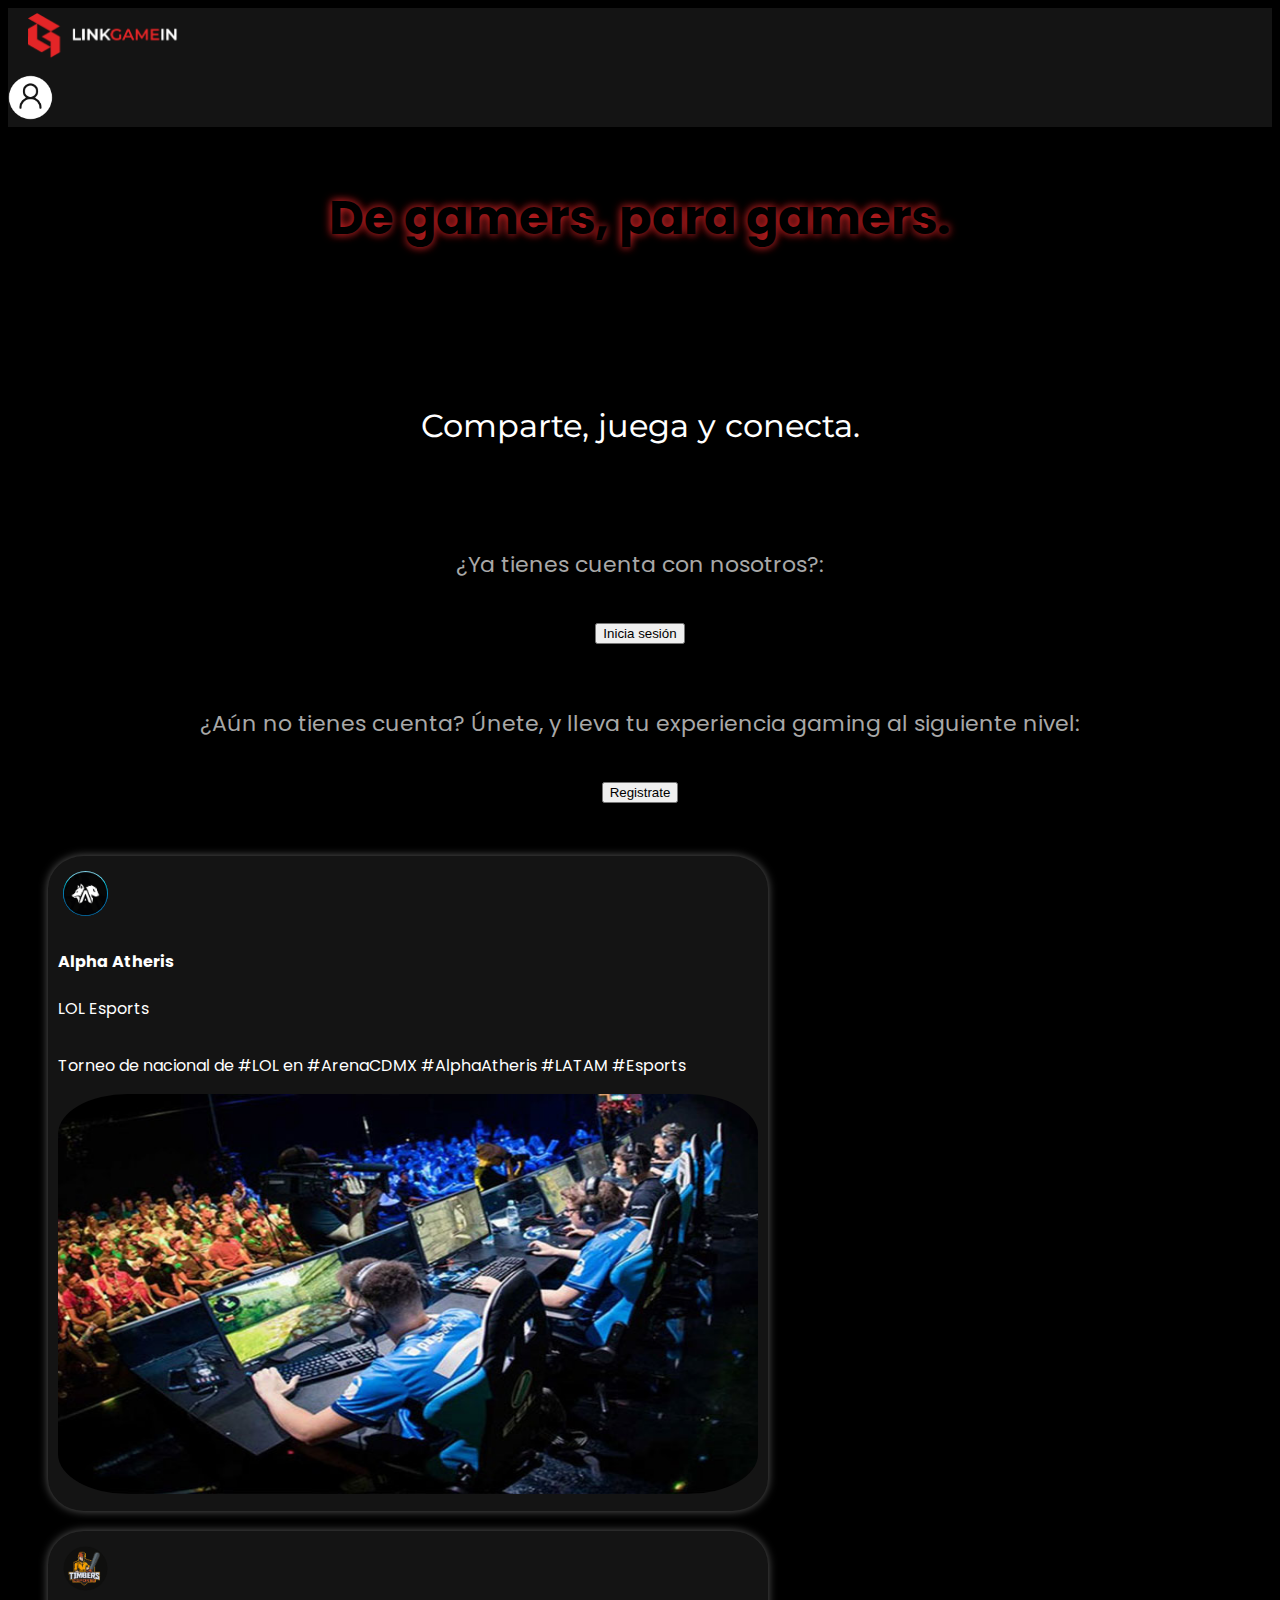
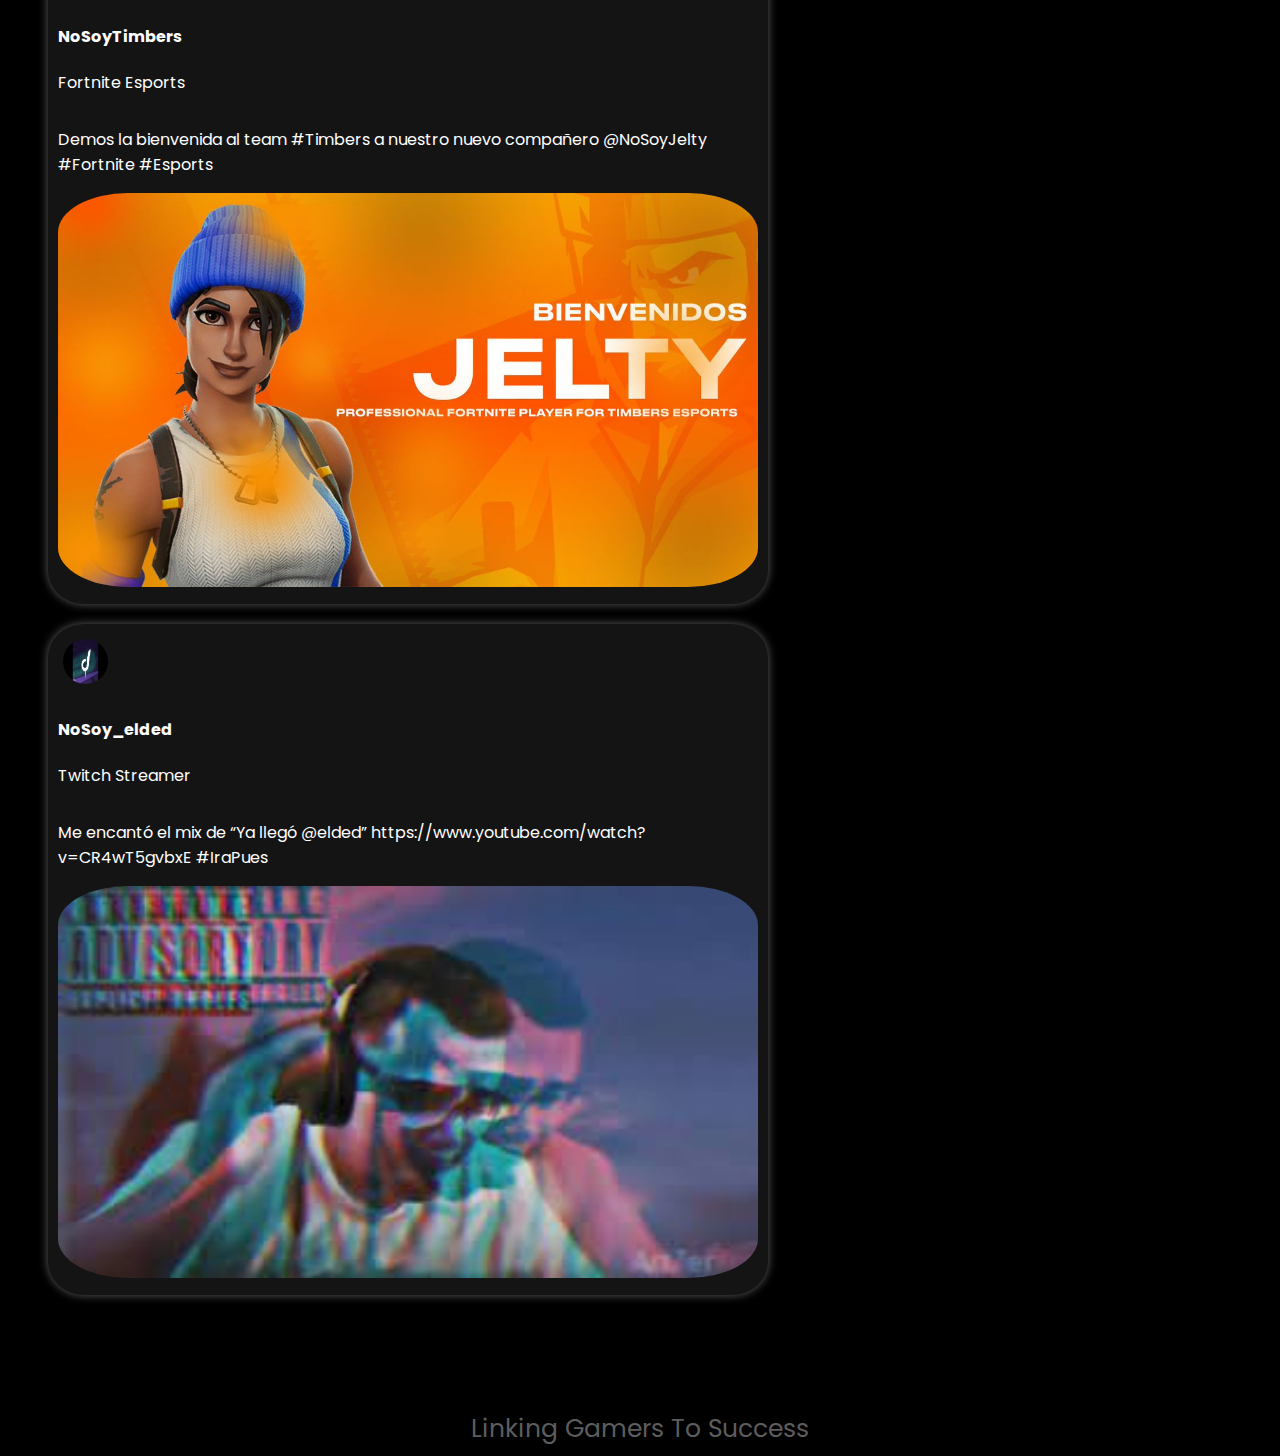
==== index.html @ c3b36606 "feat: Deploy LinkGameIn para Pages" ====
<!DOCTYPE html>
<html lang="en">

<head>
    <meta charset="UTF-8">
    <meta name="viewport" content="width=device-width, initial-scale=1.0">
    <title>LinkGameIn</title>

    <!--Googlefonts-->
    <link
        href="https://fonts.googleapis.com/css2?family=Montserrat:wght@200;300;400&family=Poppins:wght@200;400;600&display=swap"
        rel="stylesheet" />
    <link rel="icon" href="./assets/images/img_registrarUX/Letra G en rojo.ico">
    <link href="https://cdn.jsdelivr.net/npm/bootstrap@5.3.2/dist/css/bootstrap.min.css" rel="stylesheet"
        integrity="sha384-T3c6CoIi6uLrA9TneNEoa7RxnatzjcDSCmG1MXxSR1GAsXEV/Dwwykc2MPK8M2HN" crossorigin="anonymous">
    <link rel="stylesheet" href="./assets/styles/Landing.css">
</head>

<body>

    <!-- Barra de navegación -->
    <nav class="custom-navbar d-flex justify-content-between">
        <!-- Contenedor Logo -->
        <div id="containerLogo">
        </div> <!-- Cierre de contenedor logo -->
        <!-- Contenedor de Imagen Login/Logout -->
        <div class="containerProfile position-relative" id="profileImg">
        </div> <!-- Cierre de contenedor de Imagen Login/Logout -->
        <!-- Contenedor Menu Config -->
        <div class="config-menu" id="configMenu">
        </div> <!-- Cierre div de menu -->
    </nav> <!-- Cierre de Barra de navegación -->


    <div class="container">
        <div class="row">
            <div class="col-md-5 col-sm-12"> <br>
                <h3 class="gamers">De gamers, para gamers.</h3> <br> <br>
                <h5 class="subtitle">Comparte, juega y conecta.</h5>
                <br>
                <br>

                <div class="log">¿Ya tienes cuenta con nosotros?:
                    <br> <br> <button type="submit" id="login-button" id="button-register"
                        class="btn btn-outline-danger btn-lg">Inicia
                        sesión</button>
                </div>
                <br>
                <br>
                <div class="log"> ¿Aún no tienes cuenta? Únete, y lleva tu experiencia gaming al siguiente nivel:
                    <br> <br> <button type="submit" id="register-button" id="button-register"
                        class="btn btn-outline-danger  btn-lg">Registrate</button>
                </div>

            </div>

            <div class="col-md-7 col-sm-12">
                <div id="cardCarousel" class="carousel" data-bs-ride="carousel" data-bs-interval="5000">
                    <!--primer carrusel-->
                    <div class="carousel-inner" role="listbox"> <!--primer item carrusel-->
                        <div class="carousel-item active">
                            <div class="card custom-card "> <!--primer tarjeta-->
                                <div class="containerprofile d-flex"><img src="./assets/images/slphaatheris.jpg" alt=""
                                        srcset="" class="profile-img">
                                    <div>
                                        <h4>Alpha Atheris</h4>
                                        <p>LOL Esports</p>
                                    </div>
                                </div>
                                <div class="content-card ">
                                    <p>Torneo de nacional de #LOL en #ArenaCDMX
                                        #AlphaAtheris #LATAM #Esports</p>
                                    <img src="./assets/images/publiesports.jpg" alt="" srcset="">
                                </div>

                            </div>
                        </div><!--cierra primer tarjeta-->
                        <div class="carousel-item">
                            <div class="card custom-card ">
                                <div class="containerprofile d-flex"><img src="./assets/images/timbers.png" alt=""
                                        srcset="" class="profile-img">
                                    <div>
                                        <h4>NoSoyTimbers</h4>
                                        <p>Fortnite Esports</p>
                                    </div>
                                </div>
                                <div class="content-card ">
                                    <p>Demos la bienvenida al team #Timbers a nuestro nuevo compañero @NoSoyJelty
                                        #Fortnite #Esports</p>

                                    <img src="./assets/images/Jelty.jpg" alt="" srcset="">
                                </div>

                            </div>

                        </div> <!--cierre segunda tarjeta-->
                        <div class="carousel-item">
                            <div class="card custom-card">
                                <div class="containerprofile d-flex"><img src="./assets/images/elded.jpg" alt=""
                                        srcset="" class="profile-img">
                                    <div>
                                        <h4>NoSoy_elded</h4>
                                        <p>Twitch Streamer</p>
                                    </div>
                                </div>
                                <div class="content-card ">
                                    <p>Me encantó el mix de “Ya llegó @elded”
                                        https://www.youtube.com/watch?v=CR4wT5gvbxE
                                        #IraPues</p>

                                    <img src="./assets/images/miselded.jpg" alt="" srcset="">
                                </div>

                            </div>

                        </div>
                    </div><!--cierra inner-->


                </div><!--cierre carrusel-->
            </div> <!--cierre columna-->
        </div> <!--cierre row-->
    </div> <!--cierre container-->

    <br>
    <footer>
        <div class="linking">
            Linking Gamers To Success
        </div>
    </footer>



    <script src="./assets/scripts/landing.js"></script>

    <script src="./assets/scripts/scriptsMenuNavbar.js"></script>

    <script src="https://cdn.jsdelivr.net/npm/bootstrap@5.3.2/dist/js/bootstrap.bundle.min.js"
        integrity="sha384-C6RzsynM9kWDrMNeT87bh95OGNyZPhcTNXj1NW7RuBCsyN/o0jlpcV8Qyq46cDfL"
        crossorigin="anonymous"></script>


</body>

</html>
---- assets/styles/Landing.css ----
html {
    font-family: 'Montserrat', sans-serif;
    font-family: 'Poppins', sans-serif;
}

body {
    background-color: #000000;
}

/* Barra de navegación */
.custom-navbar {
    background-color: #141414;
    position: sticky;
    top: 0;
    z-index: 1;
}
.logo { /* Estilo para el logo en la barra de navegación */
    margin-left: 20px;
    margin-top: 5px;
    margin-bottom: 5px;
    width: 150px;
    text-align: left;
}
.containerProfile { /* Estilo para el contenedor del perfil en la barra de navegación */
    margin-right: 20px;
    margin-top: 5px;
    margin-bottom: 5px;
}
.perfil {   /* Estilo para la imagen de perfil en la barra de navegación */
    width: 45px;
    border-radius: 50%
}
/* Estilo para el menú de configuración */
.config-menu {
    display: none;
    position: absolute;
    top: 100%;
    right: 0;
    background-color: #000000;
    box-shadow: 0 0 10px #e42527;
    z-index: 1;
    border-radius: 5px;
    margin-right: 10px;
}
.config-menu ul {   /* Estilo para la lista del menú de configuración */
    list-style: none;
    padding: 0;
    margin: 0;
    width: 260px;
}
.config-menu ul li {    /* Estilo para los items del menú de configuración */
    padding: 10px;
    text-align: left;
    align-items: center;
    color: #ffffff;
}
.config-menu ul li:hover {    /* color de fondo al pasar el ratón */
    background-color: #e4252846;
    border-radius: 5px;
    margin: 5px;
}
.config-menu ul li a {  /* Estilo para los links del menú de configuración */
    text-decoration: none;
    color: #ffffff ;
    font-size: large;
}
.config-menu ul li img{    /* Estilo para los iconos del menú de configuración */
    height: 20px;
    margin-bottom: 5px;
}
.config-menu ul hr {    /* color de fondo al pasar el ratón */
    margin: 5px 0;
    border: solid 2px #141414;
    margin-inline: 10px 30px;
}
/*termiman estilos de navbar*/




/*Estilos textos y enlaces*/
.gamers {
    margin-top: 25px;
    font-size: 3rem;
    font-family: 'Poppins';
    font-weight: 700;
    color: rgb(0, 0, 0);
    text-align: center;
    text-shadow:
        0 0 10px #e4252846,
        /* Sombra de color rojo */

        0 0 10px #e42527;
    /* Sombra de color menos rojo :p */
}

.subtitle {
    font-size: 2rem;
    font-family: 'Montserrat';
    font-weight: 450;
    color: #ffffff;
    text-align: center;
}




/*ESTILOS DEL CARRUSEL*/
#cardCarousel {
    padding: 20px;
    /* Añade espaciado interior para separar el carrusel de otros elementos */
}

.container .card {
    /* estilos para container */
    z-index: 0;
    /*Add this*/
    position: relative;
    margin: 20px;
}



/*Estilos de tarjetas*/
.profile-img {
    /* Estilo para el contenedor del perfil en la barra de navegación */
    margin: 5px;
    width: 45px;
    height: 45px;
    border-radius: 50%
}

.card {
    display: flex;
    flex-direction: column;
    max-width: 700px;
    /* Ancho de las tarjetas */
    height: auto;
    margin: 0 auto;
    margin-top: 50px;
    /* Centra las tarjetas horizontalmente */
    background-color: #141414;
    box-shadow: 0 0 10px #5d5d5d;
    padding: 10px;
    border-radius: 5%;
    color: #fff;

}

.card-title {
    font-size: 2rem;
    /* Tamaño de fuente del título */
    font-family: 'Poppins';
    color: #a8a8a8;
}

.card-text {
    font-size: 1rem;
    /* Tamaño de fuente del texto */
    font-family: 'Montserrat';
    color: white;
}



.content-card img {
    width: 100%;
    max-height: 400px;
    border-radius: 10%;
    margin-right: 20px;
}


/* Estilo para los íconos de redes sociales */
.social-icons {
    margin-top: 20px;
}

.card .social-icon {
    text-align: center;

}

.card .social-icon img {
    text-align: center;
    margin-top: 20px;
    margin-inline: 55px;
}

/* Estilo para las imágenes de íconos de redes sociales */
.social-icon img {
    width: 30px;
    height: 30px;
}

.links a {
    text-decoration: none;
    color: black;
    font-size: medium;
    font-weight: bold;

}




/* Estilo para los textos en la clase "log" */
.log {
    color: #a8a8a8; /* Texto negro */
    font-size: 22px; /* Tamaño de fuente */
    margin-bottom: 10px; /* Espaciado inferior */
    text-align: center;
}

/* Estilo para los enlaces dentro de la clase "log" */
.log a {
    color: #e4252846; /* Texto rojo para los enlaces */
    margin-left: 5px; /* Espaciado izquierdo entre el texto y el enlace */
}

/* Estilo para los enlaces activos dentro de la clase "log" */
.log a:hover {
    color: #e42527; /* Cambio de color a blanco cuando se pasa el ratón por encima */
}



/* Contenedor principal del texto final */
.linking {
    text-align: center;
    color: #5d5d5d;
    padding-top: 50px;
    font-size: 25px;
}




.btn-outline-danger {
    --bs-btn-color: #ea2527;
    --bs-btn-border-color: #ea2527;
    --bs-btn-hover-color: #fff;
    --bs-btn-hover-bg: #ea2527;
    --bs-btn-hover-border-color: #ea2527;
    --bs-btn-focus-shadow-rgb: 220, 53, 69;
    --bs-btn-active-color: #fff;
    --bs-btn-active-bg: #ea2527;
    --bs-btn-active-border-color: #ea2527;
    --bs-btn-active-shadow: inset 0 3px 5px rgba(0, 0, 0, 0.125);
    --bs-btn-disabled-color: #ea2527;
    --bs-btn-disabled-bg: transparent;
    --bs-btn-disabled-border-color: #ea2527;
    --bs-gradient: none;
}

#button-register {
    margin-top: 25px;
}
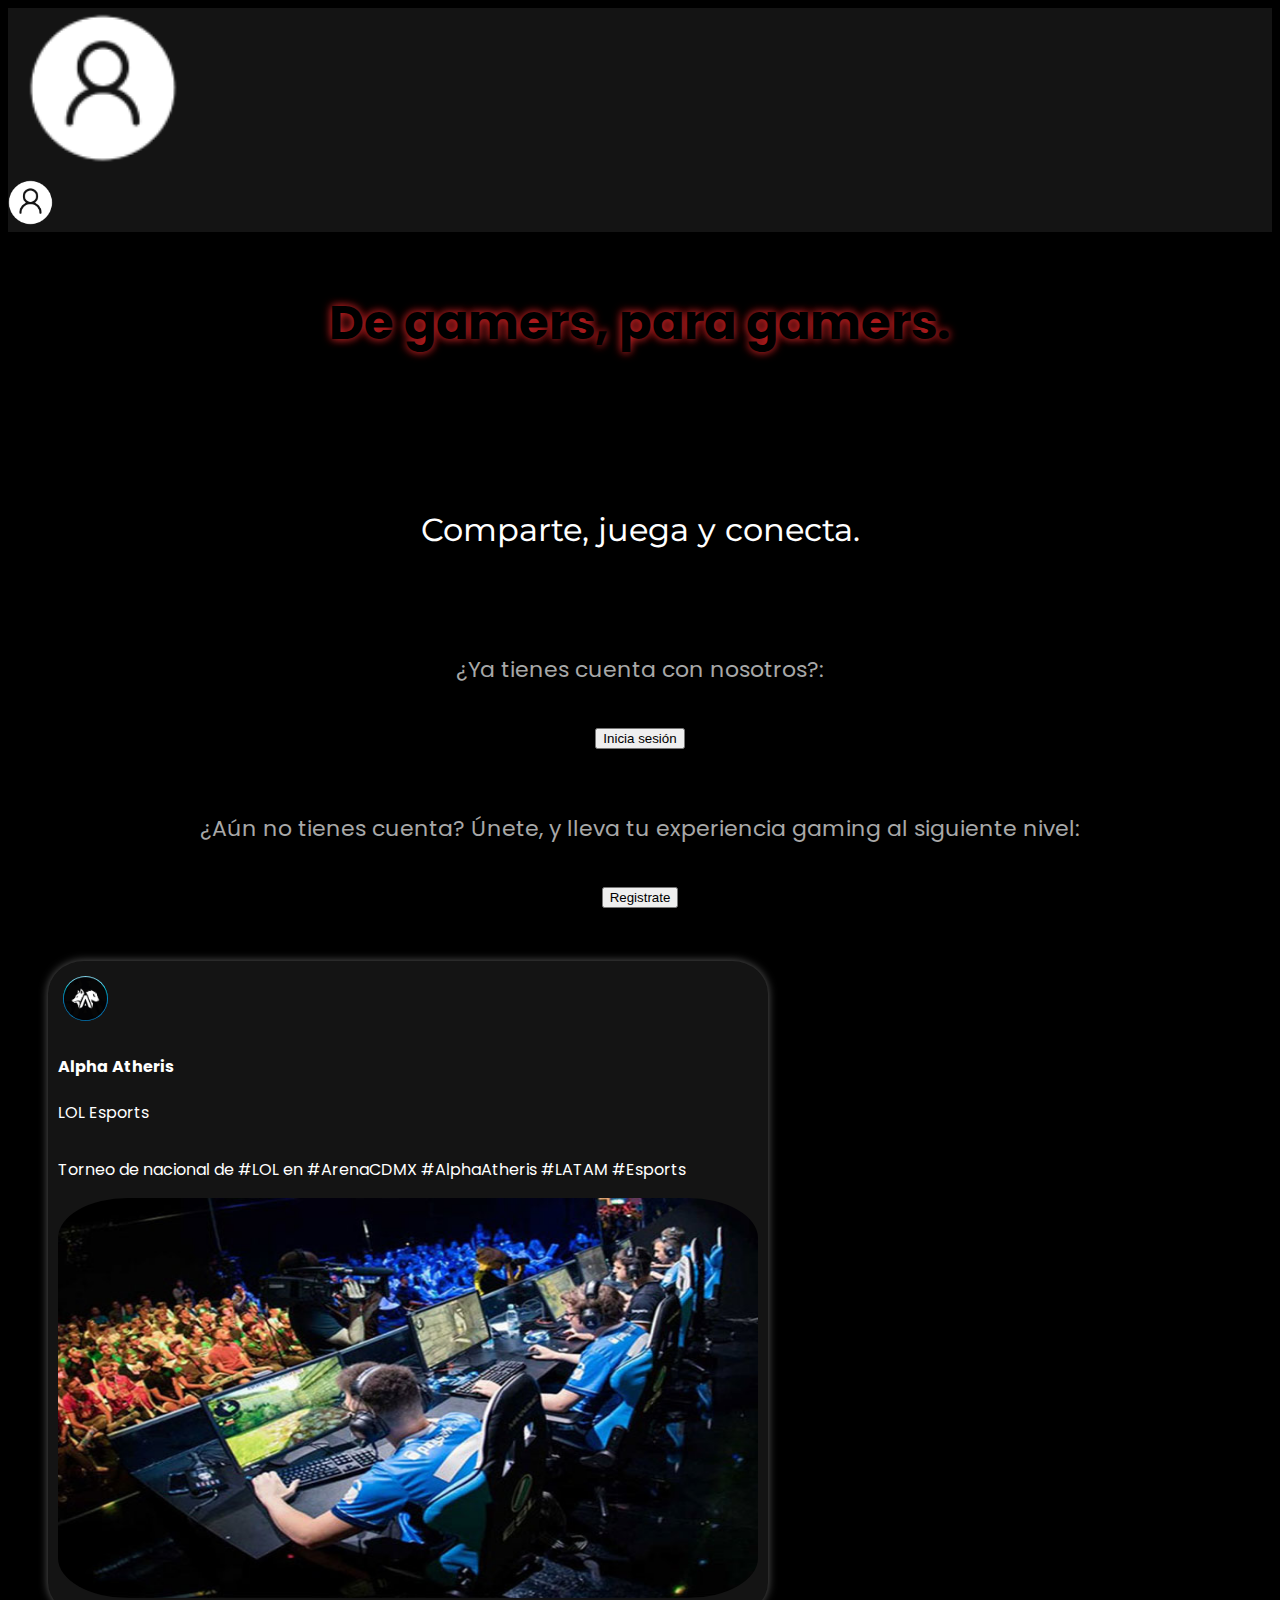
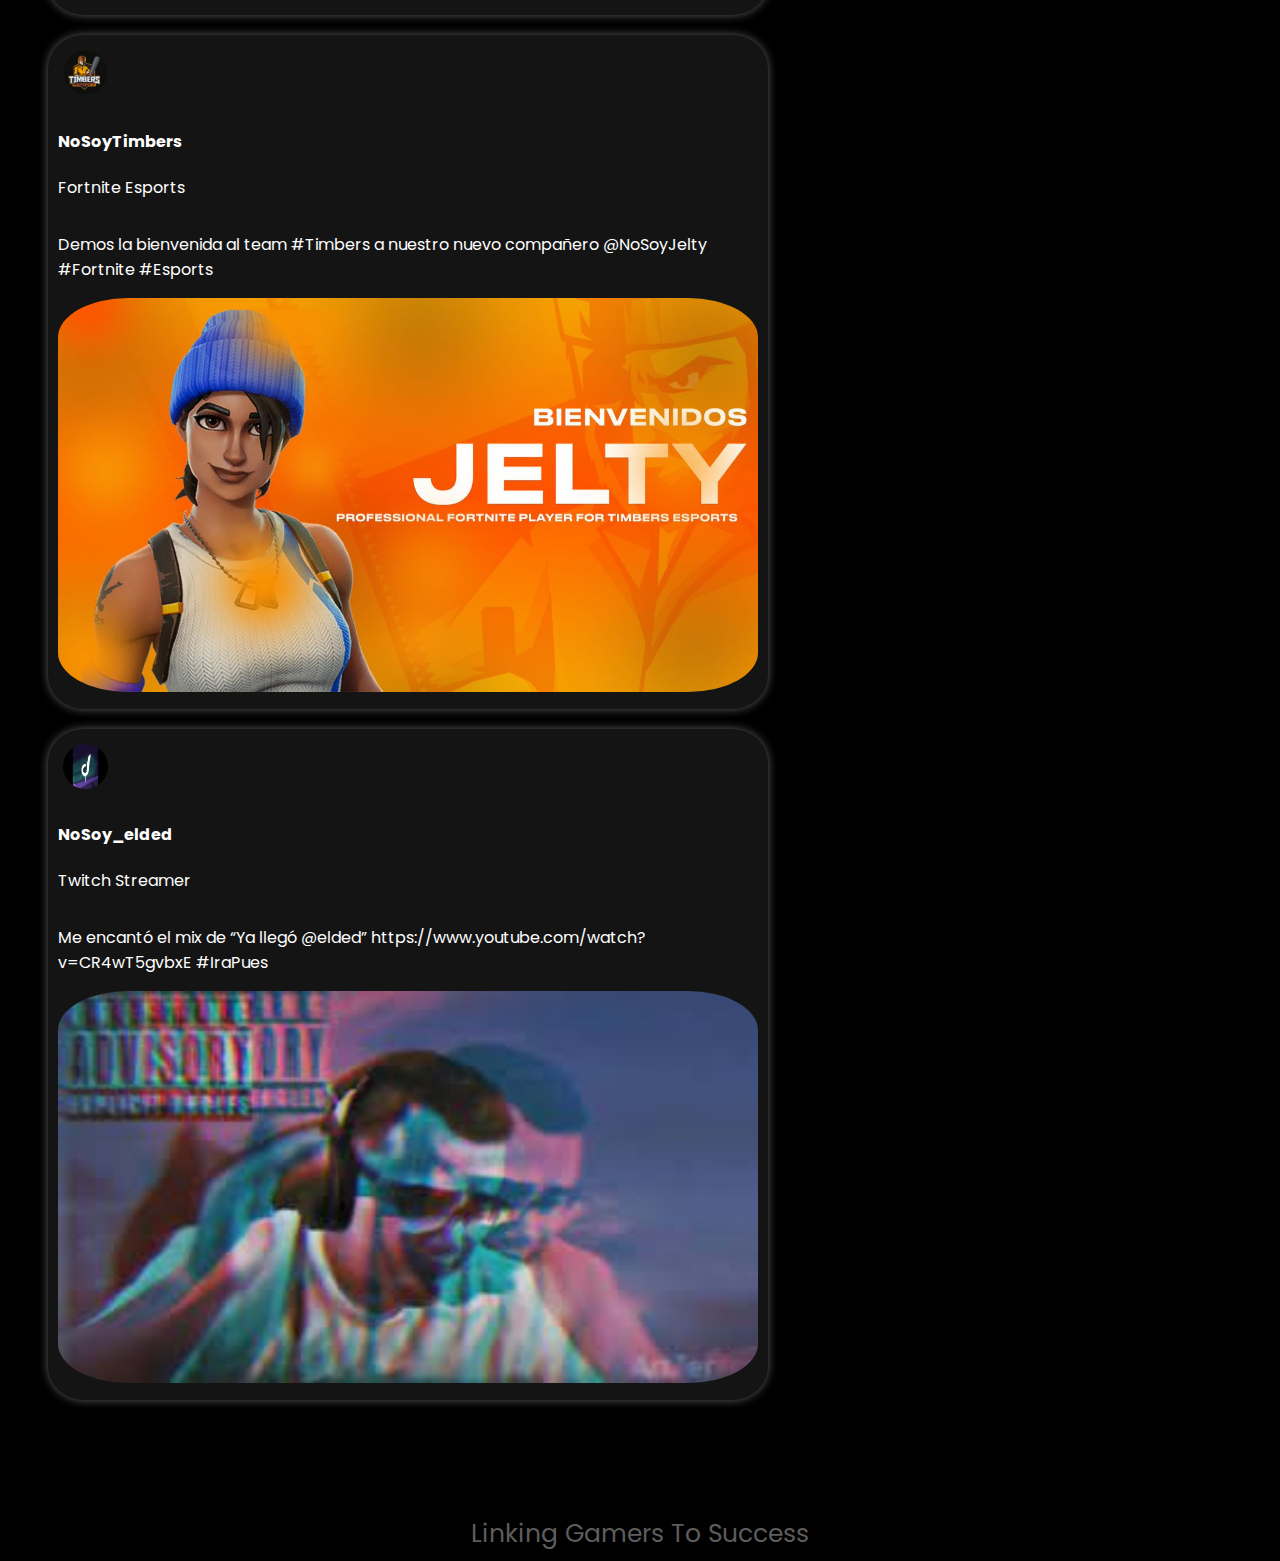
==== commit 07aca60a: "Se cambia ruta del script de barra de navegacion" ====
--- a/index.html
+++ b/index.html
@@ -133,7 +133,9 @@
 
     <script src="./assets/scripts/landing.js"></script>
 
-    <script src="./assets/scripts/scriptsMenuNavbar.js"></script>
+    <!--<script src="./assets/scripts/scriptsMenuNavbar.js"></script><-->
+
+    <script src="././assets/scripts/scriptsMenuNavbar.js"></script>
 
     <script src="https://cdn.jsdelivr.net/npm/bootstrap@5.3.2/dist/js/bootstrap.bundle.min.js"
         integrity="sha384-C6RzsynM9kWDrMNeT87bh95OGNyZPhcTNXj1NW7RuBCsyN/o0jlpcV8Qyq46cDfL"
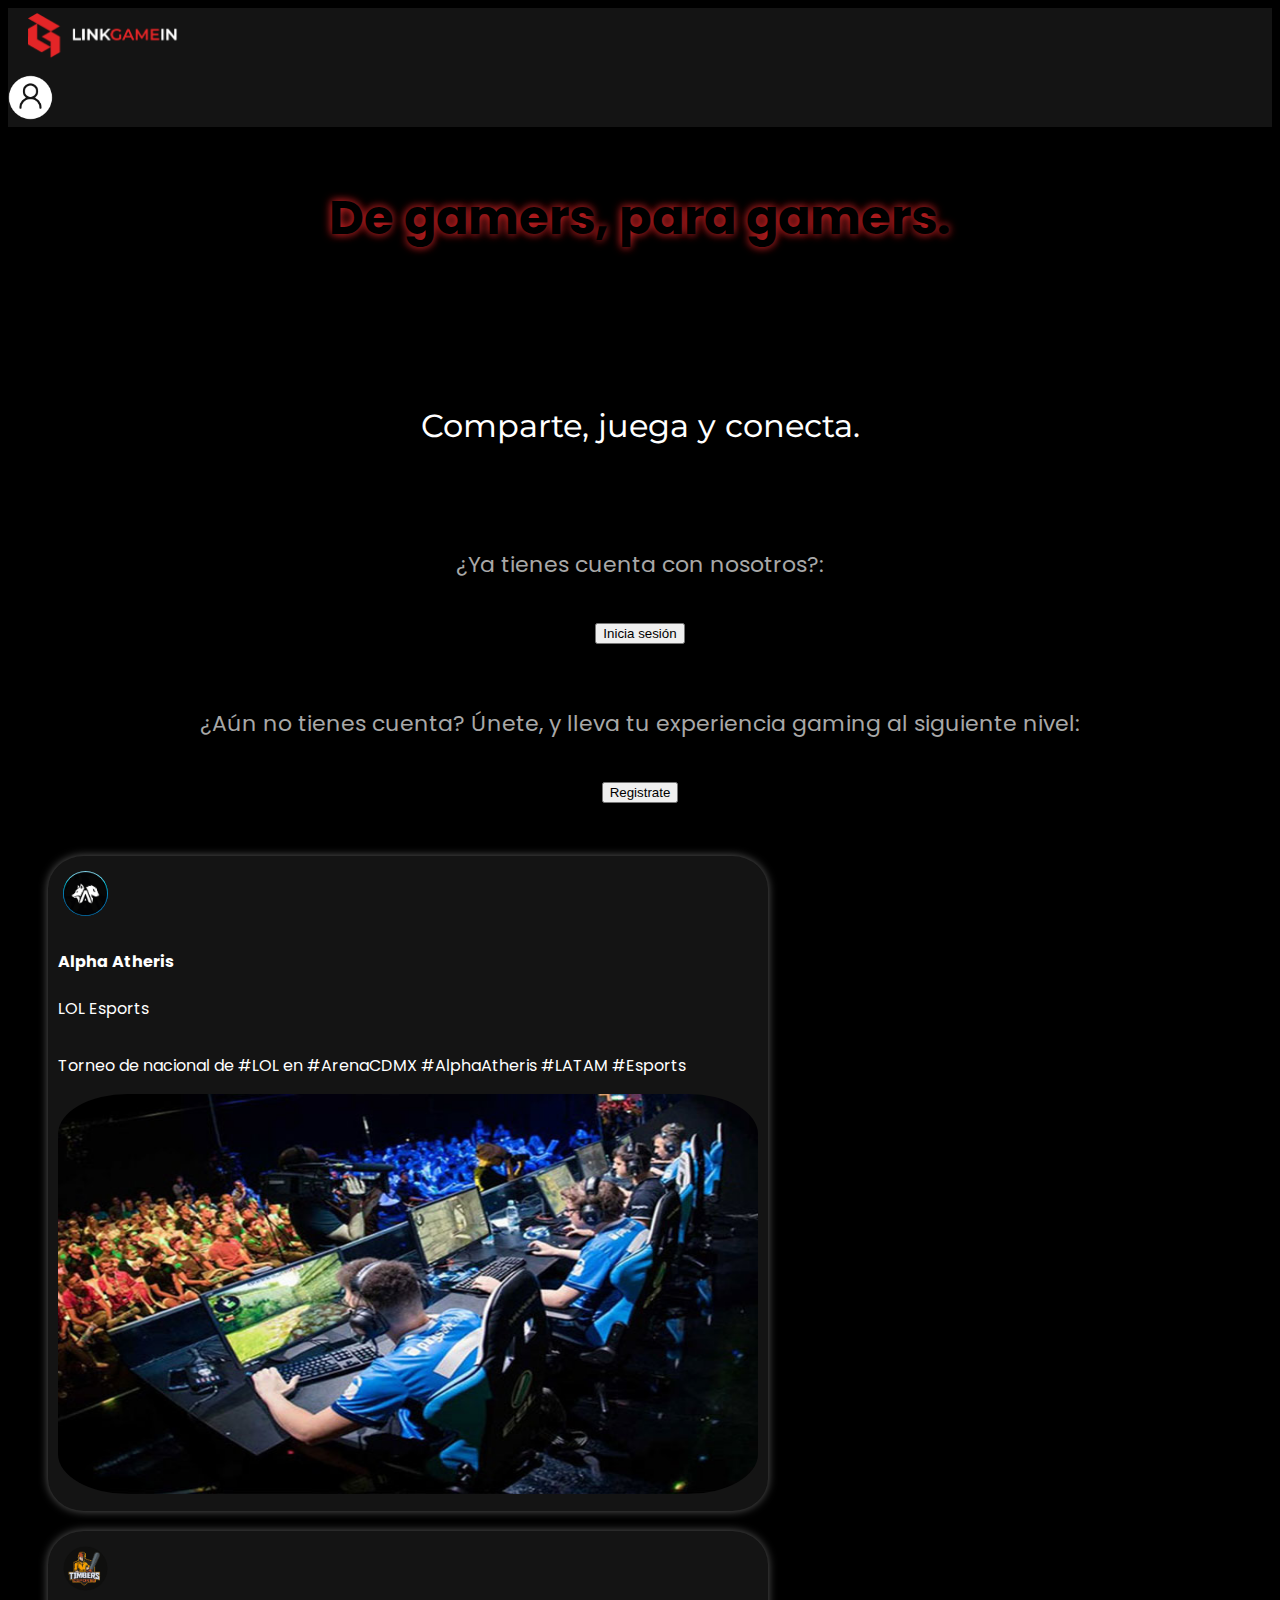
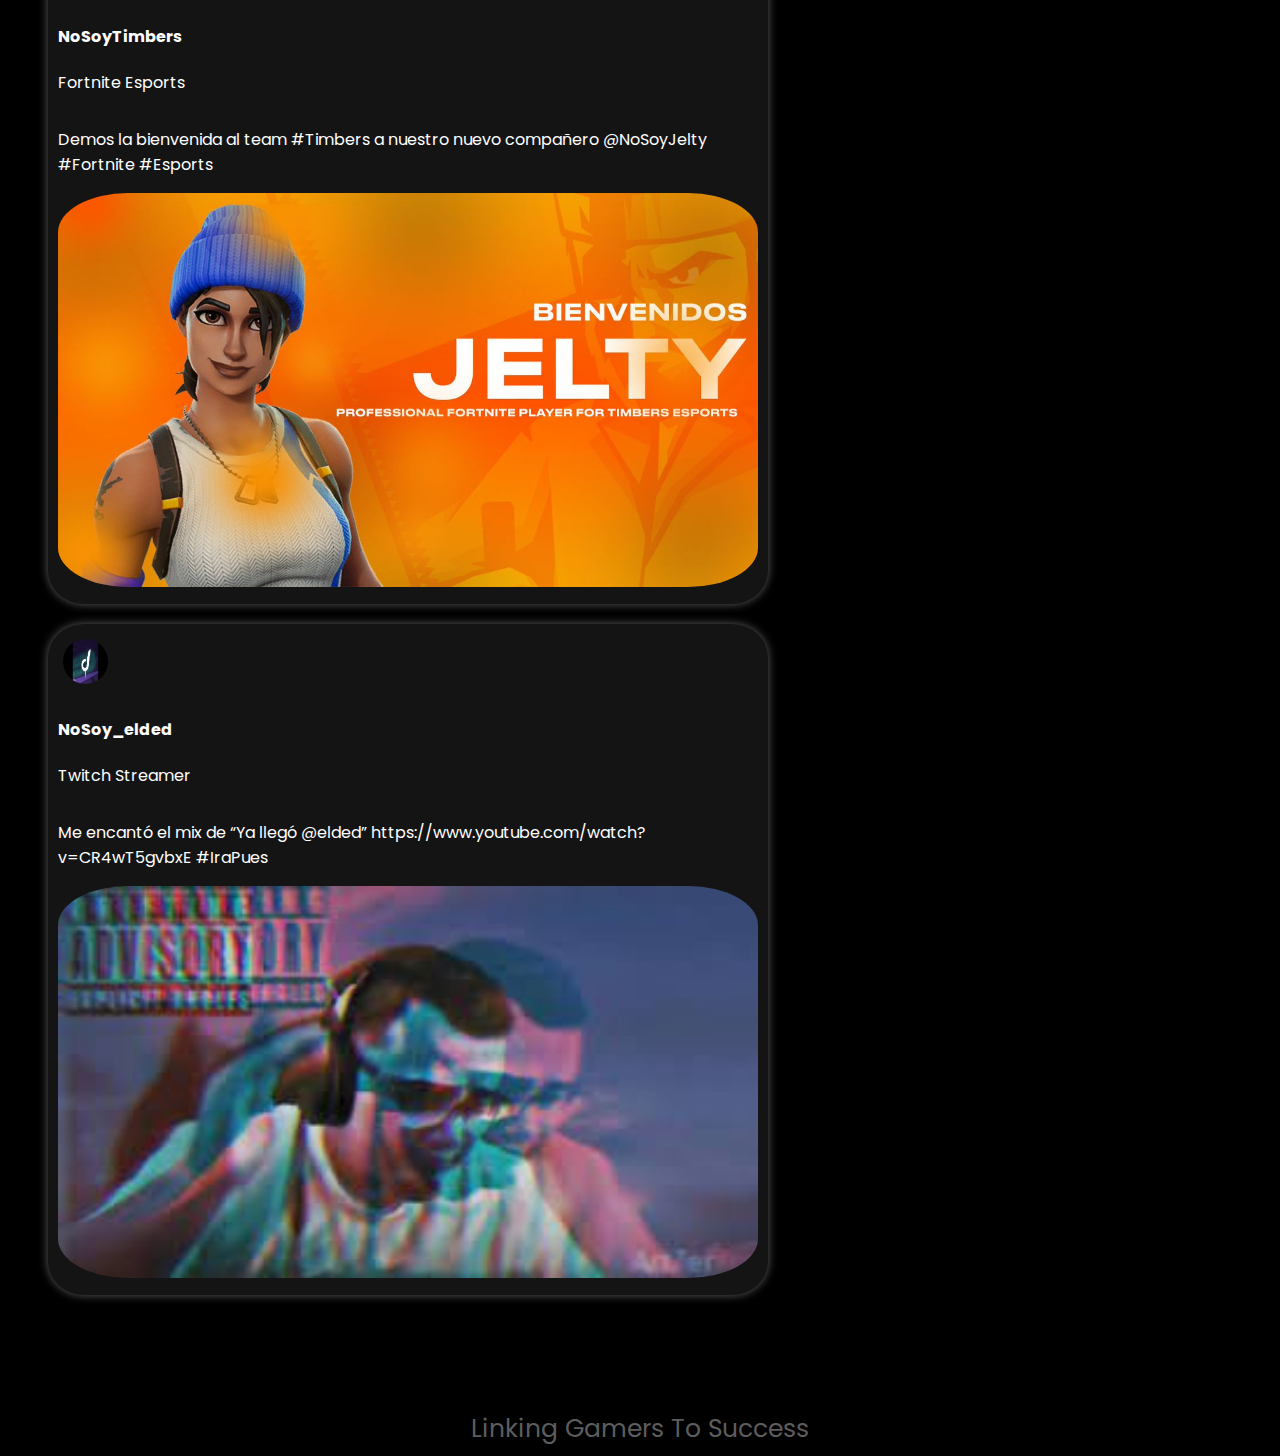
==== commit d81d10e1: "otros cambios" ====
--- a/index.html
+++ b/index.html
@@ -133,9 +133,9 @@
 
     <script src="./assets/scripts/landing.js"></script>
 
-    <!--<script src="./assets/scripts/scriptsMenuNavbar.js"></script><-->
+   <script src="./assets/scripts/scriptsMenuNavbar.js"></script>
 
-    <script src="././assets/scripts/scriptsMenuNavbar.js"></script>
+    
 
     <script src="https://cdn.jsdelivr.net/npm/bootstrap@5.3.2/dist/js/bootstrap.bundle.min.js"
         integrity="sha384-C6RzsynM9kWDrMNeT87bh95OGNyZPhcTNXj1NW7RuBCsyN/o0jlpcV8Qyq46cDfL"
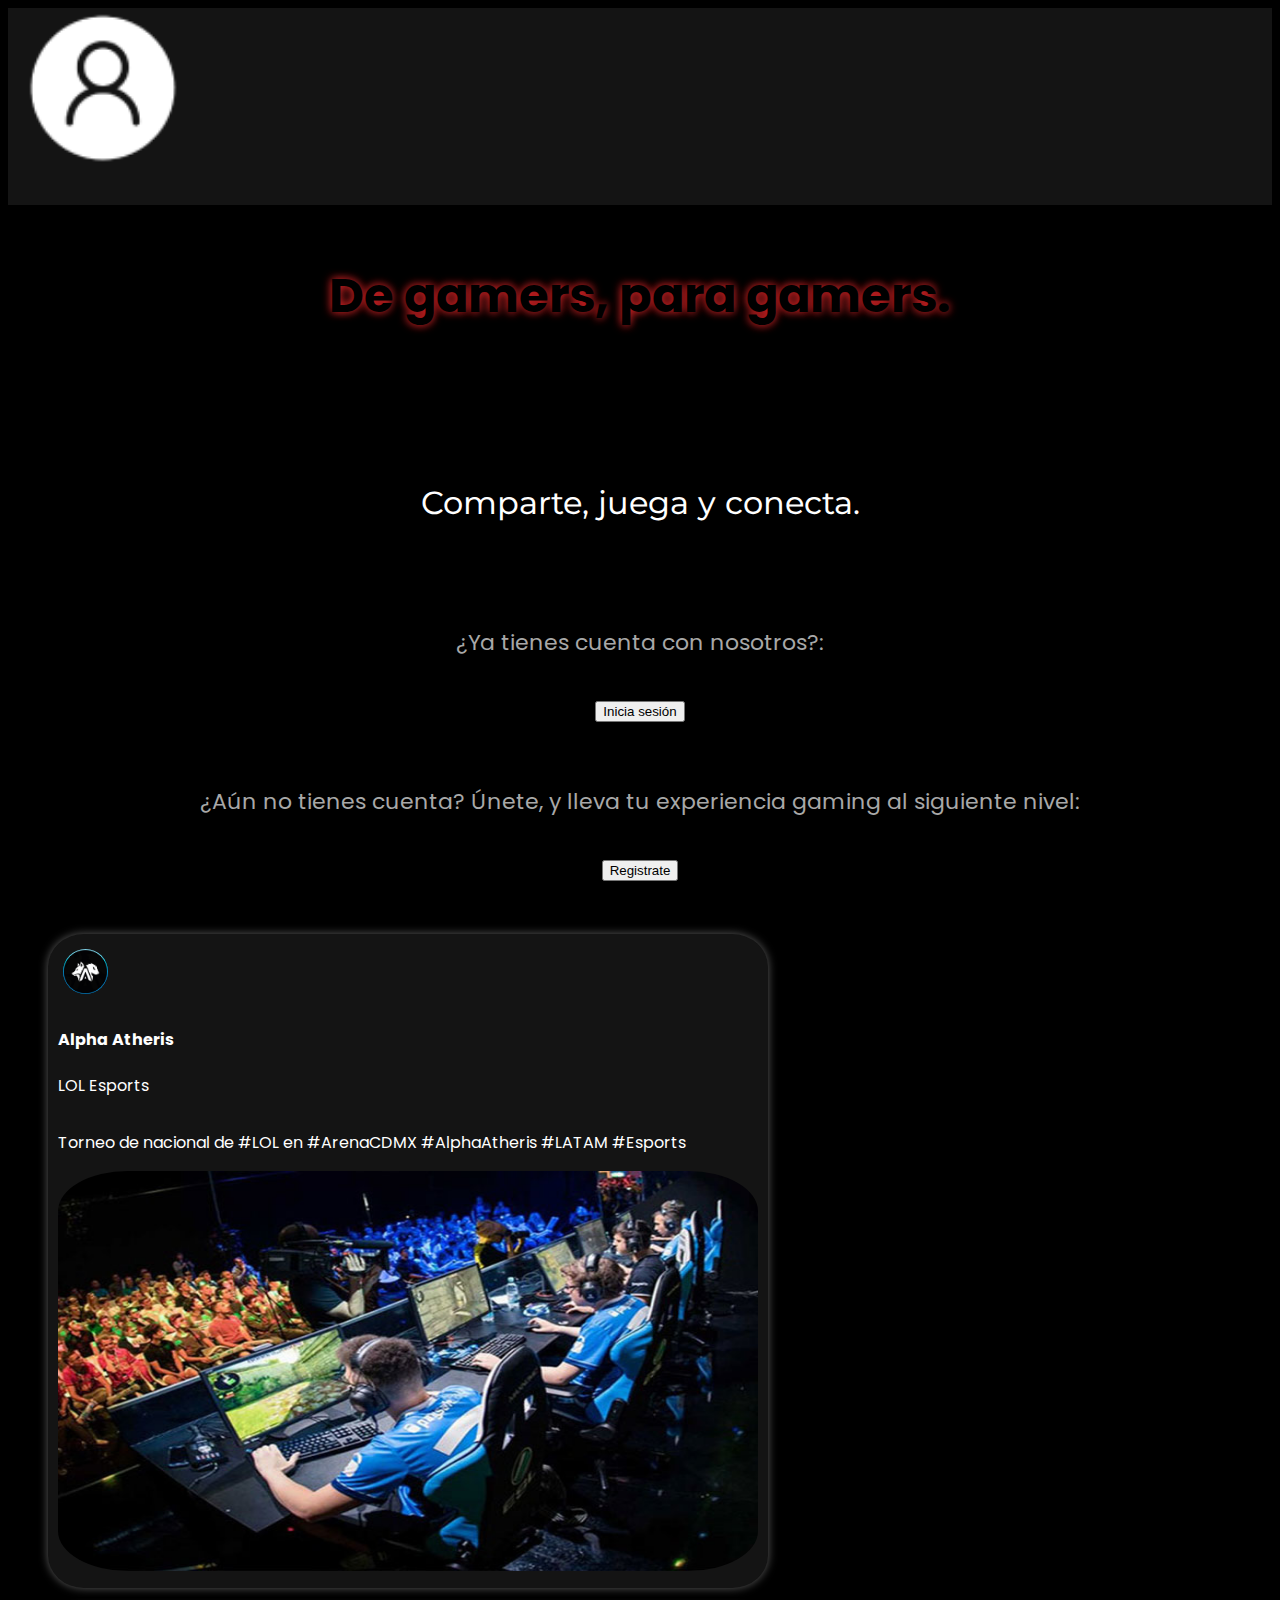
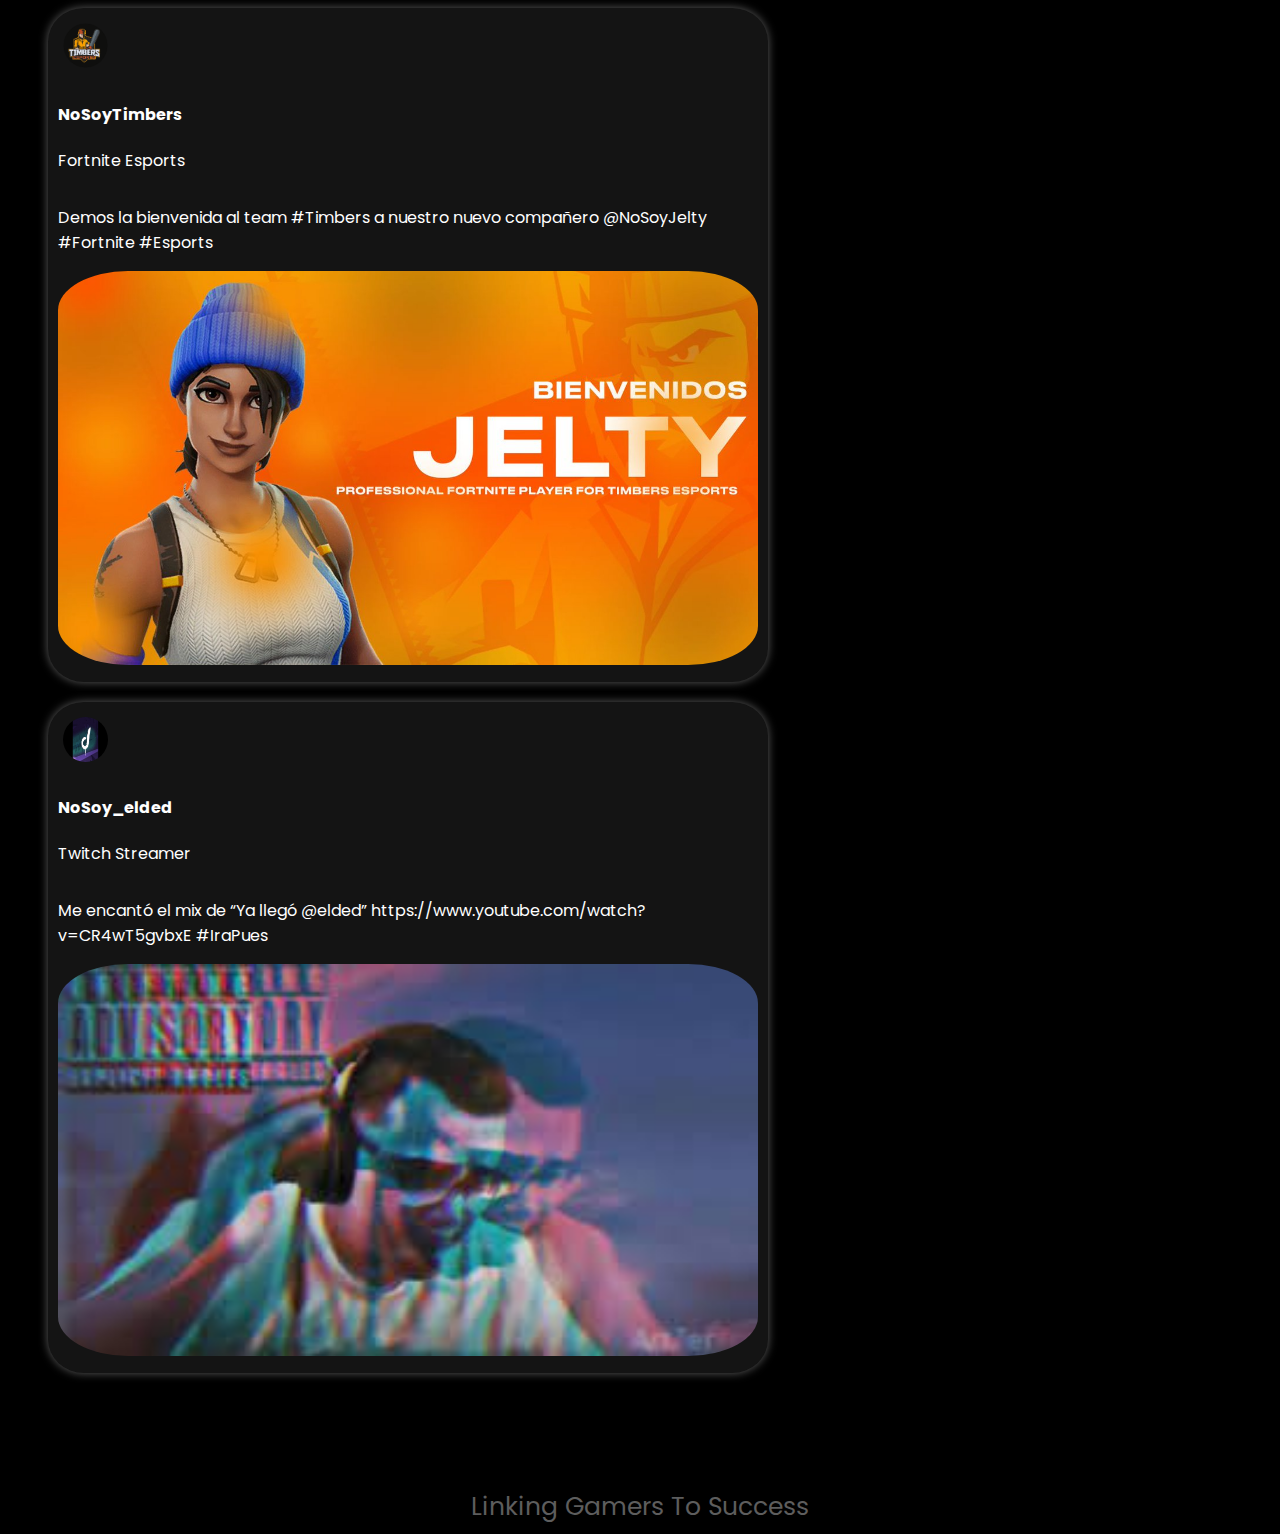
==== commit 14b35eb9: "feat: :sparkles: navbar for index" ====
--- a/index.html
+++ b/index.html
@@ -133,9 +133,7 @@
 
     <script src="./assets/scripts/landing.js"></script>
 
-   <script src="./assets/scripts/scriptsMenuNavbar.js"></script>
-
-    
+    <script src="./assets/scripts/scriptsMenuNavbarIndex.js"></script>
 
     <script src="https://cdn.jsdelivr.net/npm/bootstrap@5.3.2/dist/js/bootstrap.bundle.min.js"
         integrity="sha384-C6RzsynM9kWDrMNeT87bh95OGNyZPhcTNXj1NW7RuBCsyN/o0jlpcV8Qyq46cDfL"
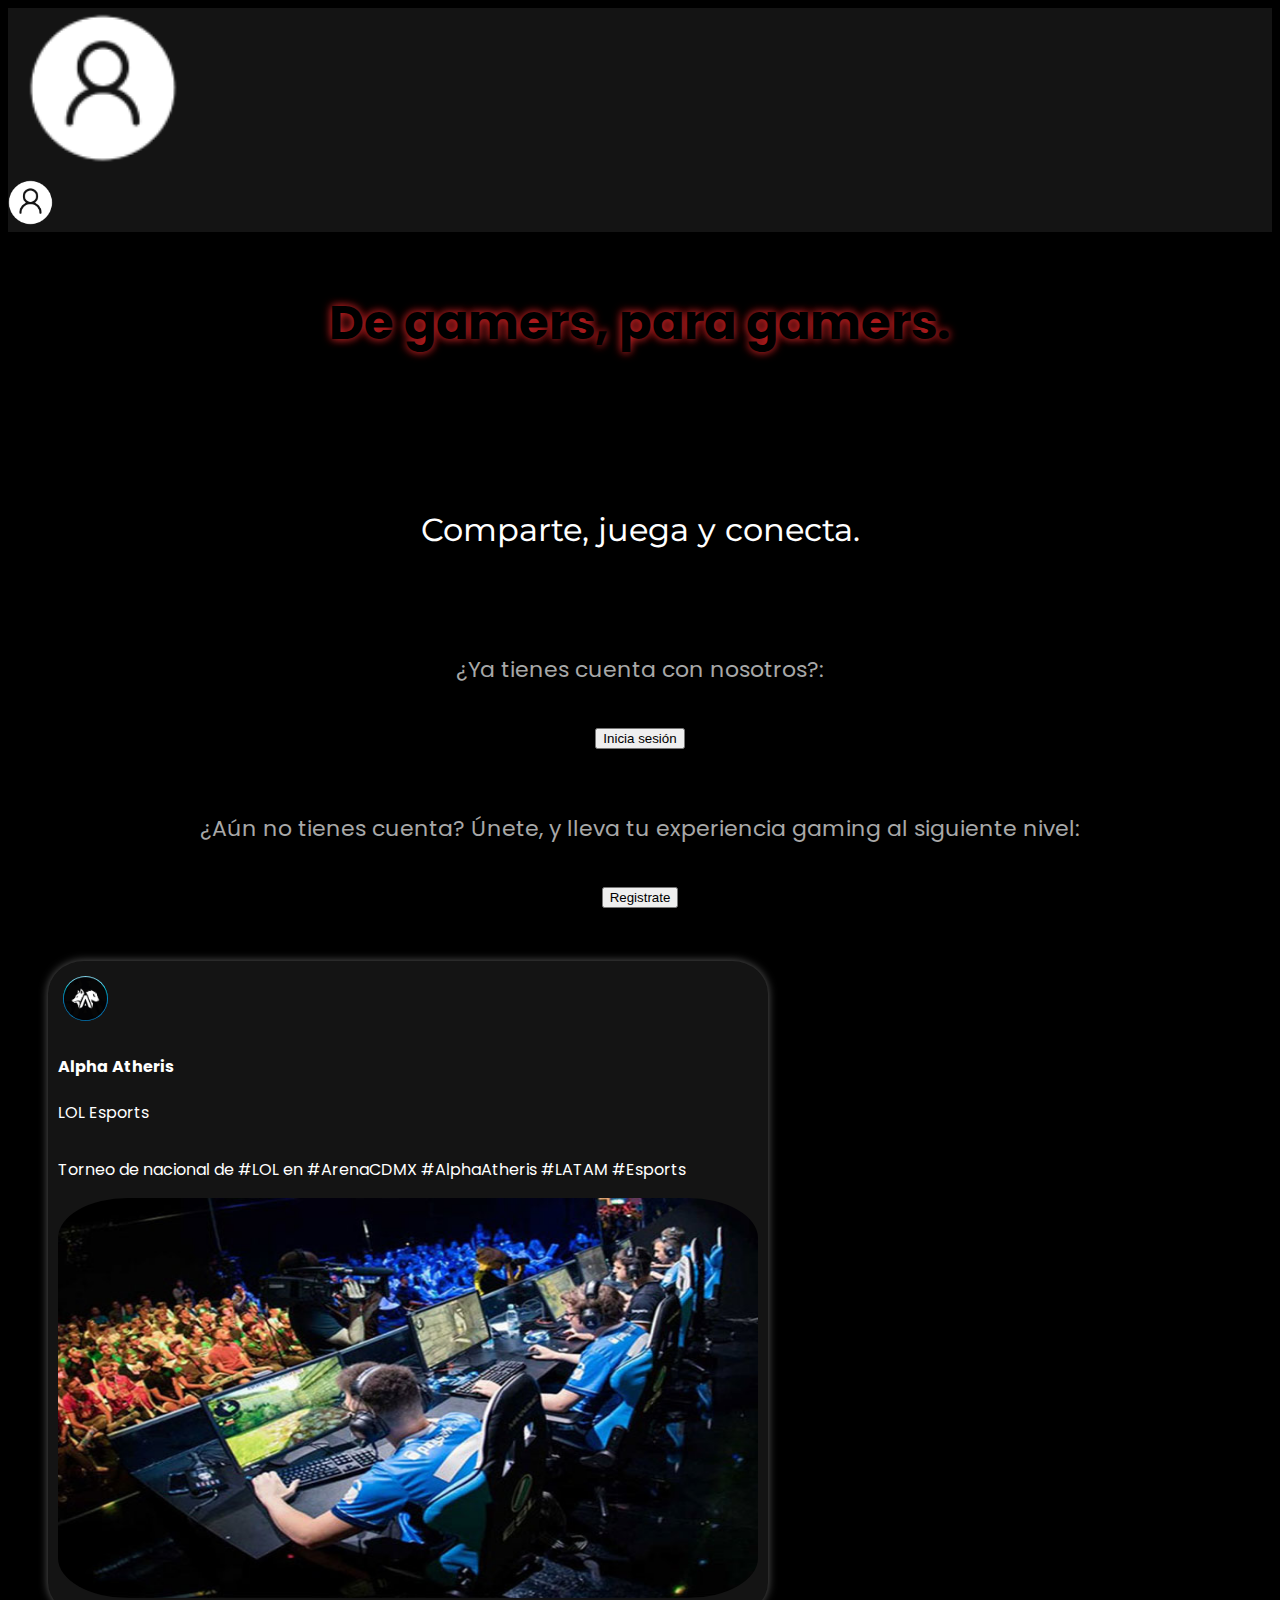
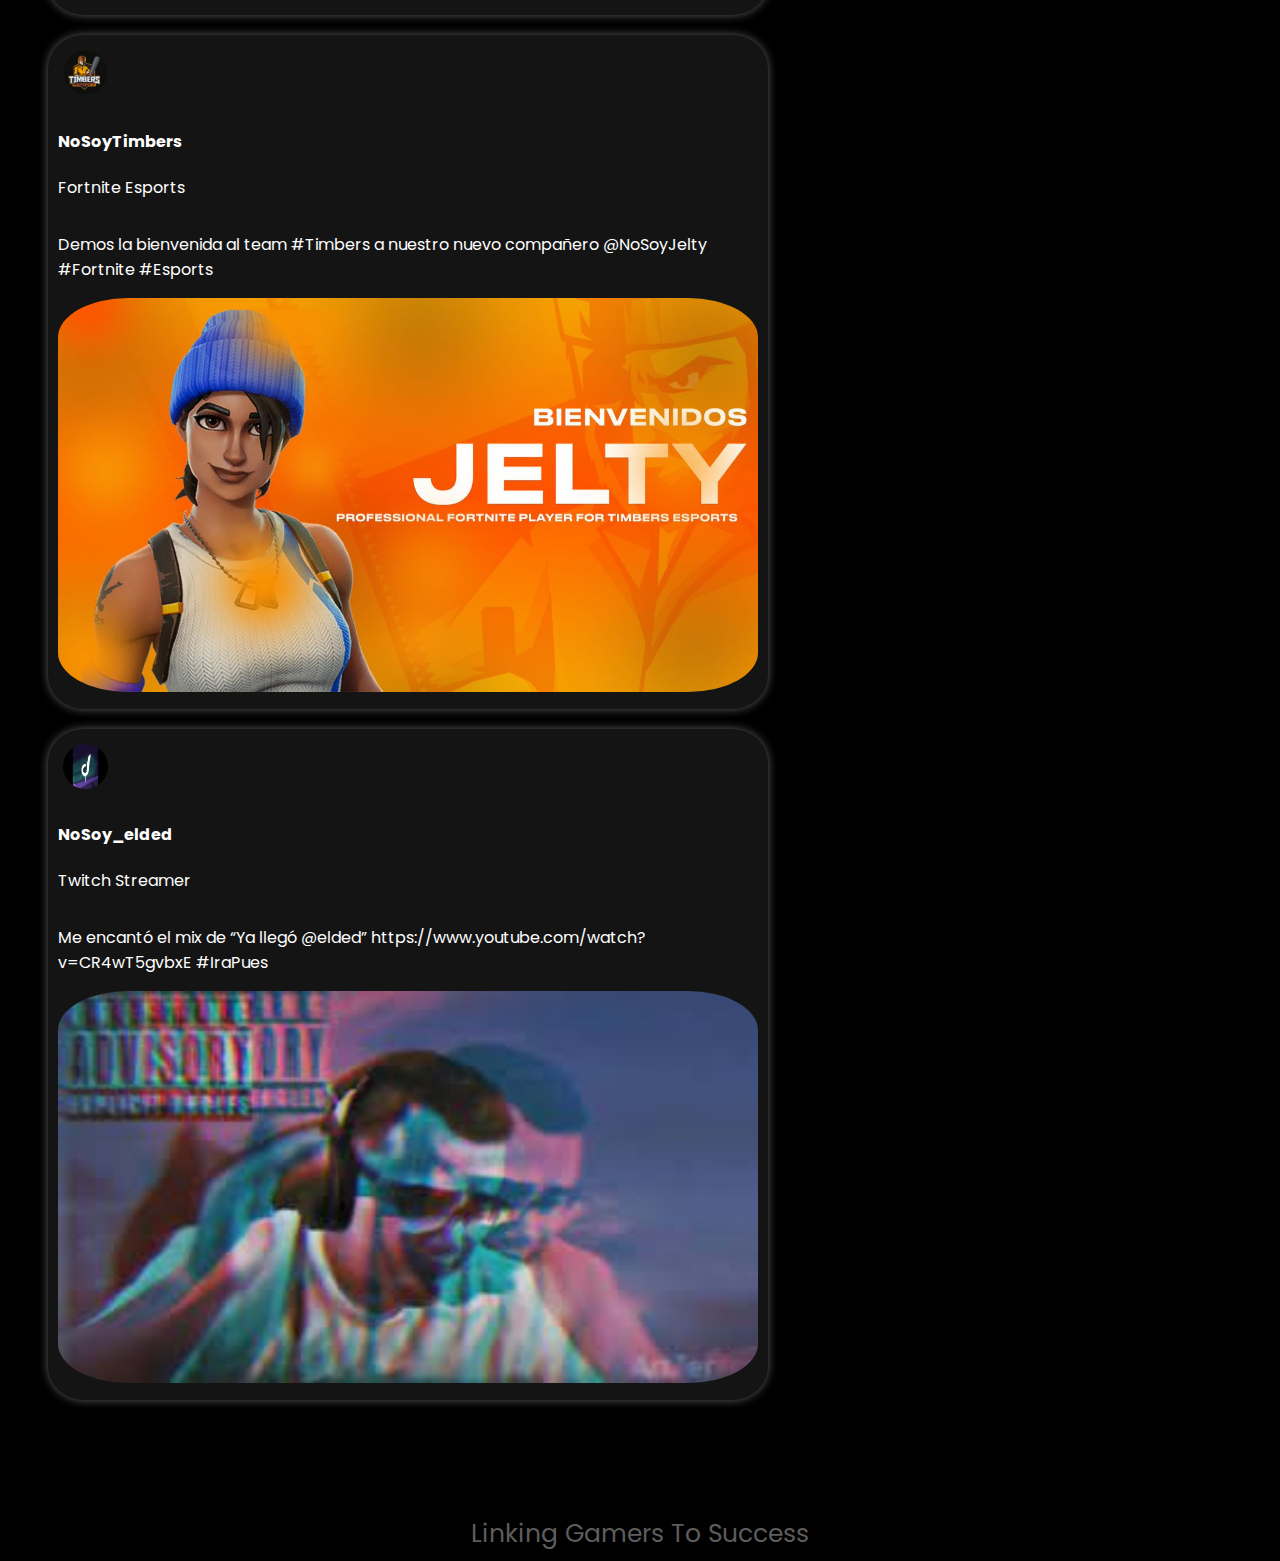
==== commit 7a54e4cd: "Update index.html" ====
--- a/index.html
+++ b/index.html
@@ -142,4 +142,4 @@
 
 </body>
 
-</html>+</html>
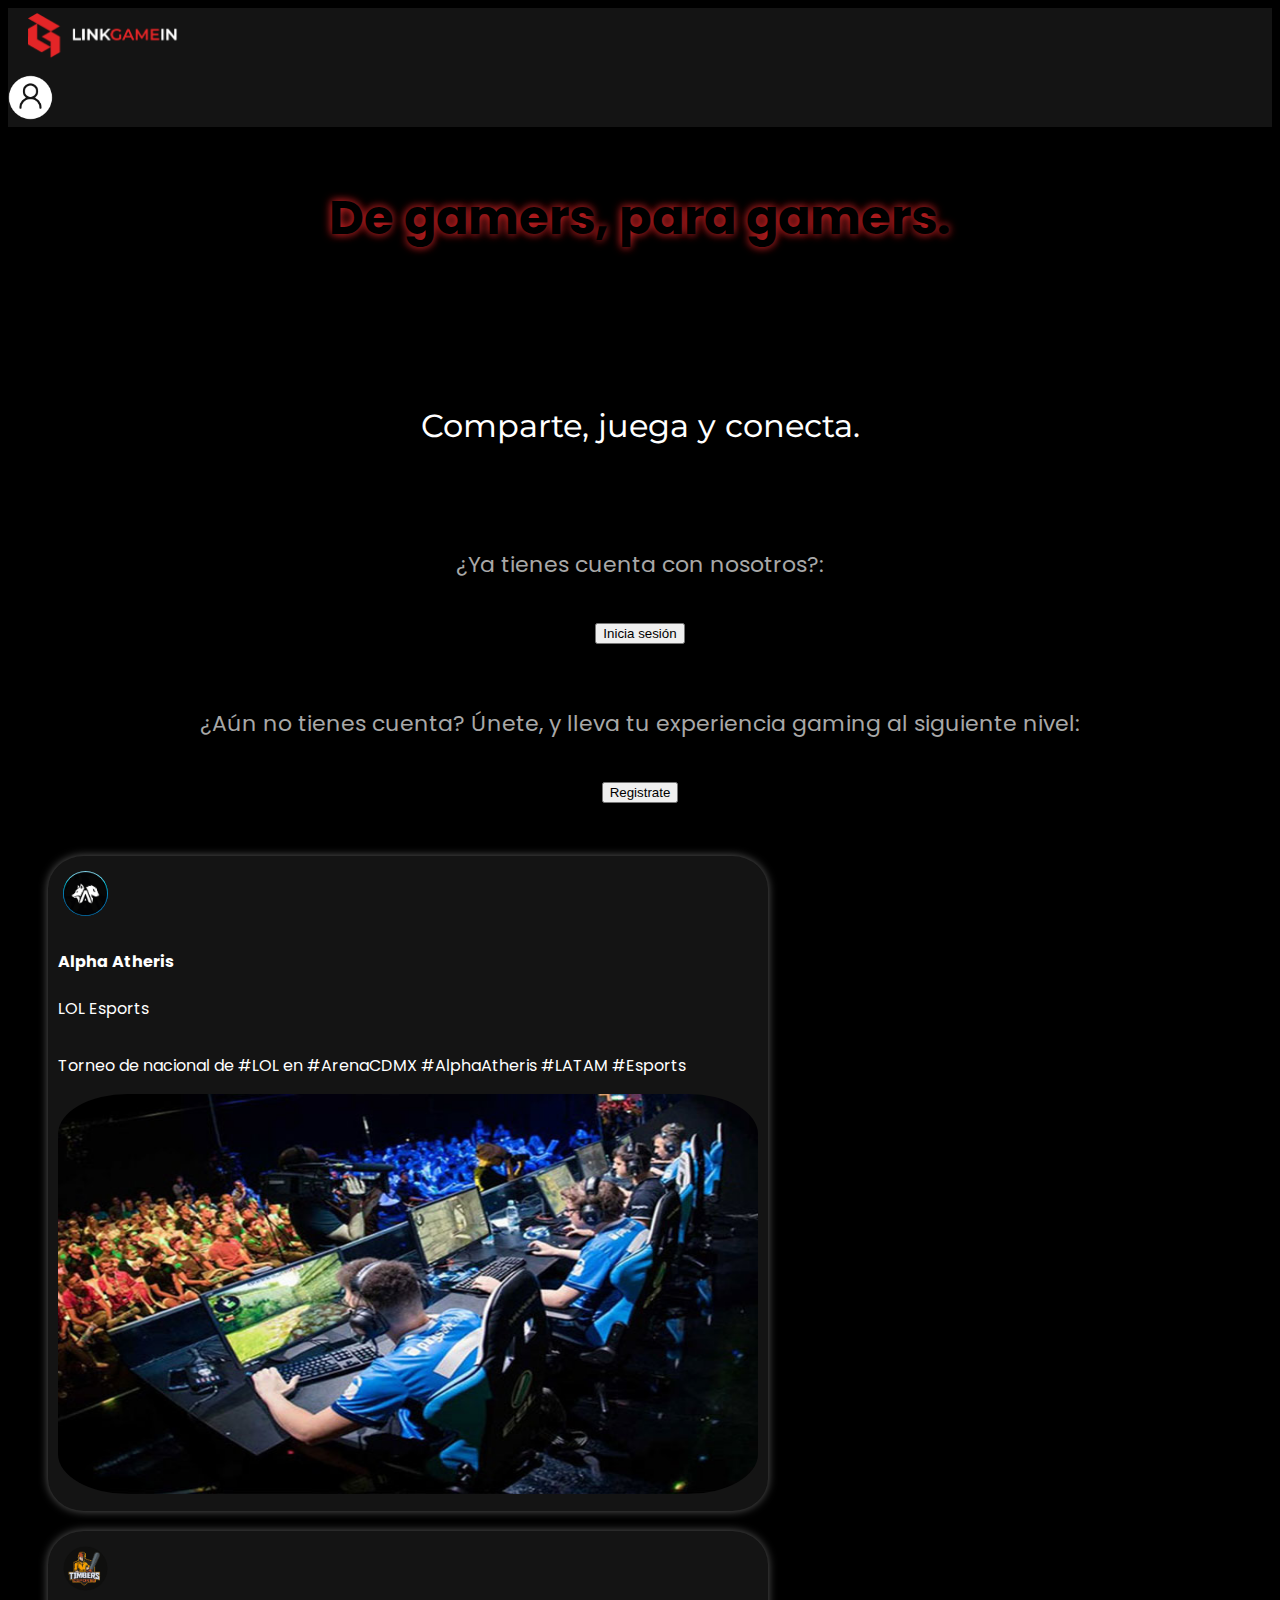
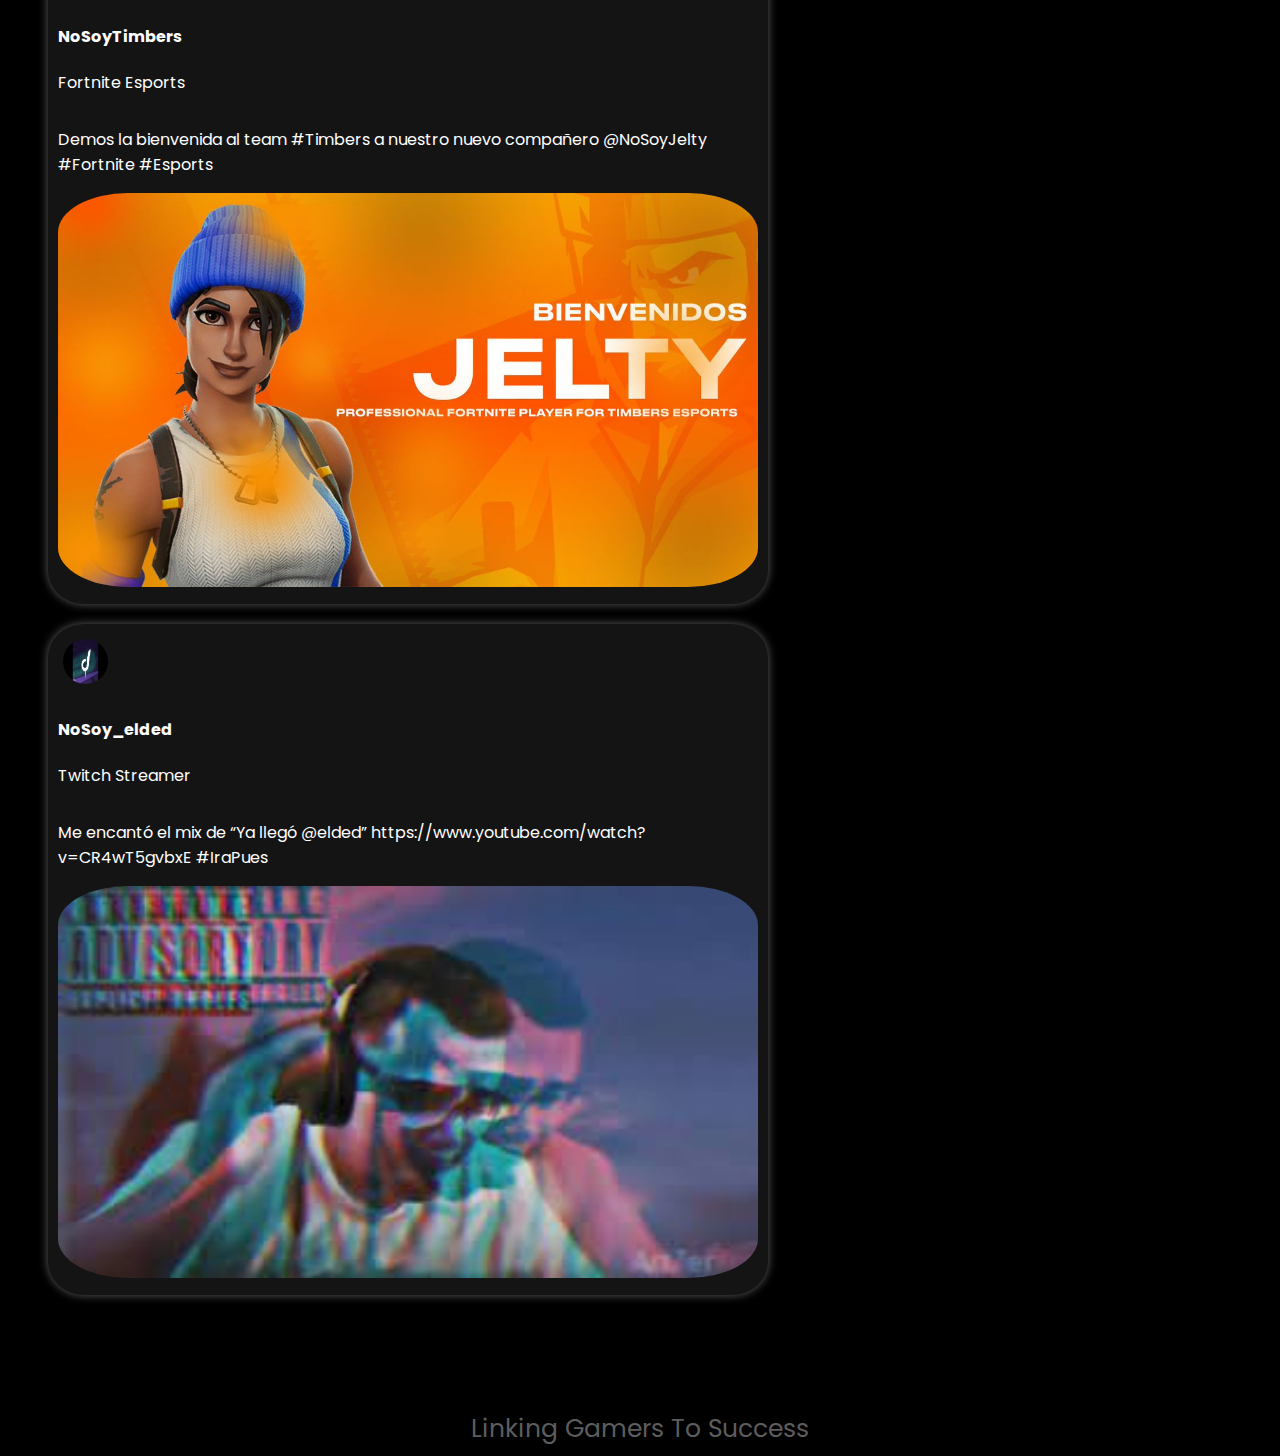
==== commit 33eff986: "script para el index original" ====
--- a/index.html
+++ b/index.html
@@ -133,7 +133,7 @@
 
     <script src="./assets/scripts/landing.js"></script>
 
-    <script src="./assets/scripts/scriptsMenuNavbarIndex.js"></script>
+    <script src="./assets/scripts/scriptsMenuNavbar.js"></script>
 
     <script src="https://cdn.jsdelivr.net/npm/bootstrap@5.3.2/dist/js/bootstrap.bundle.min.js"
         integrity="sha384-C6RzsynM9kWDrMNeT87bh95OGNyZPhcTNXj1NW7RuBCsyN/o0jlpcV8Qyq46cDfL"
